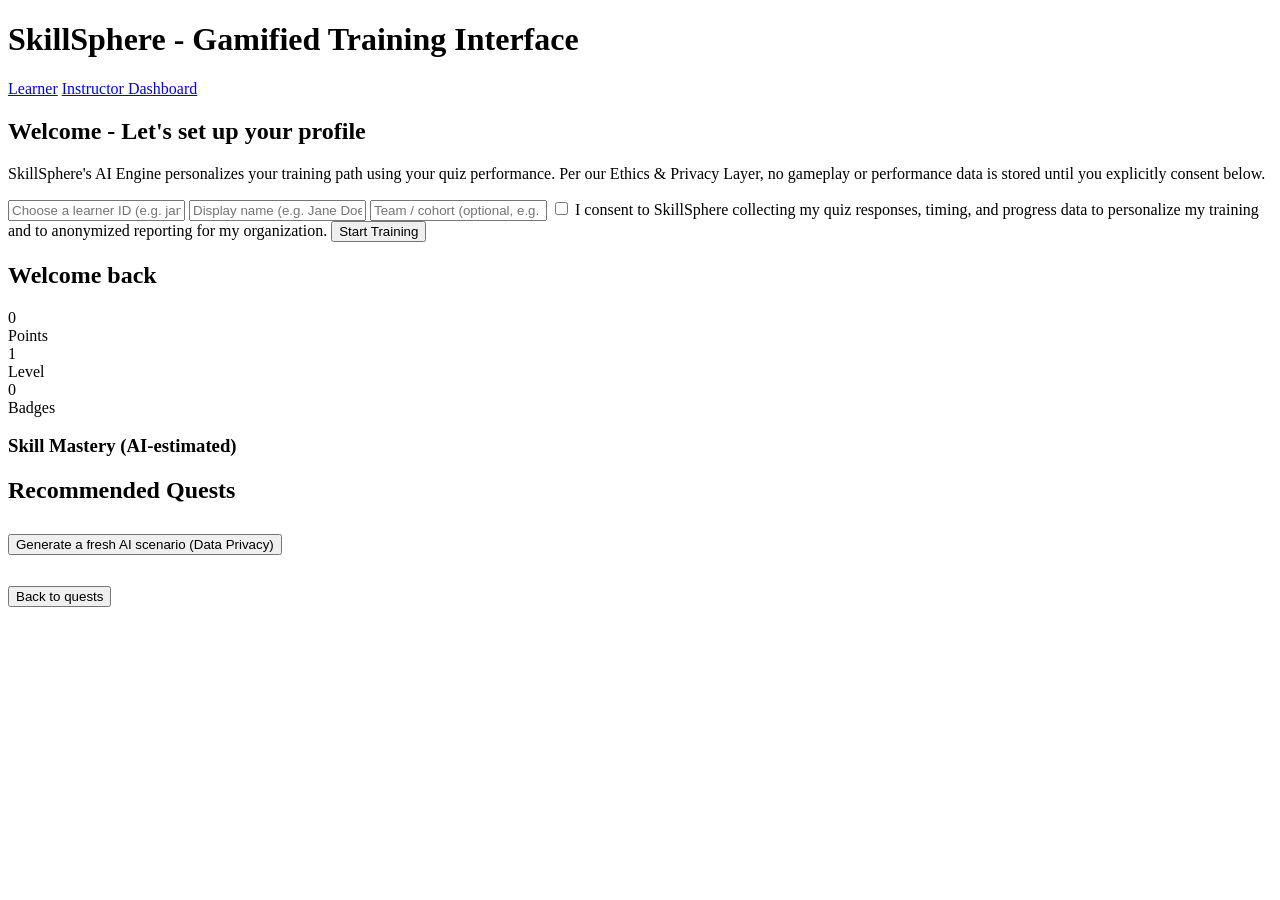
==== frontend/index.html @ f629db78 "Add gamified learner interface and instructor dashboard" ====
<!doctype html>
<html lang="en">
<head>
  <meta charset="utf-8" />
  <meta name="viewport" content="width=device-width, initial-scale=1" />
  <title>SkillSphere - Adaptive Training</title>
  <link rel="stylesheet" href="/static/css/styles.css" />
</head>
<body>
  <header class="topbar">
    <h1>Skill<span>Sphere</span> - Gamified Training Interface</h1>
    <nav class="topnav">
      <a href="/">Learner</a>
      <a href="/dashboard">Instructor Dashboard</a>
    </nav>
  </header>

  <main>
    <!-- STEP 1: Consent & login -->
    <section id="consentCard" class="card">
      <h2>Welcome - Let's set up your profile</h2>
      <p class="muted">
        SkillSphere's AI Engine personalizes your training path using your quiz
        performance. Per our Ethics &amp; Privacy Layer, no gameplay or performance
        data is stored until you explicitly consent below.
      </p>
      <input type="text" id="learnerId" placeholder="Choose a learner ID (e.g. jane.doe)" />
      <input type="text" id="displayName" placeholder="Display name (e.g. Jane Doe)" />
      <input type="text" id="cohort" placeholder="Team / cohort (optional, e.g. team-alpha)" />
      <label class="checkline">
        <input type="checkbox" id="consentCheck" />
        I consent to SkillSphere collecting my quiz responses, timing, and progress
        data to personalize my training and to anonymized reporting for my organization.
      </label>
      <button id="startBtn">Start Training</button>
    </section>

    <!-- STEP 2: Gamified dashboard -->
    <section id="learnerCard" class="card hidden">
      <h2 id="welcomeMsg">Welcome back</h2>
      <div class="stat-row">
        <div class="stat"><div class="value" id="statPoints">0</div><div class="label">Points</div></div>
        <div class="stat"><div class="value" id="statLevel">1</div><div class="label">Level</div></div>
        <div class="stat"><div class="value" id="statBadges">0</div><div class="label">Badges</div></div>
      </div>
      <div id="badgeList" style="margin-top:12px;"></div>
    </section>

    <!-- STEP 3: Skill mastery -->
    <section id="masteryCard" class="card hidden">
      <h3>Skill Mastery (AI-estimated)</h3>
      <div id="masteryList" class="grid grid-3"></div>
    </section>

    <!-- STEP 4: Quest / gameplay -->
    <section id="questCard" class="card hidden">
      <h2>Recommended Quests</h2>
      <div id="questList" class="grid grid-2"></div>
      <button class="secondary" id="generateBtn" style="margin-top:10px;">
        Generate a fresh AI scenario (Data Privacy)
      </button>
    </section>

    <section id="playCard" class="card hidden">
      <h3 id="playModule"></h3>
      <p id="playPrompt" style="font-size:16px;"></p>
      <div id="playOptions"></div>
      <div id="feedbackBox" class="feedback-box hidden"></div>
      <button class="secondary hidden" id="nextBtn" style="margin-top:12px;">Back to quests</button>
    </section>
  </main>

  <script src="/static/js/app.js"></script>
</body>
</html>
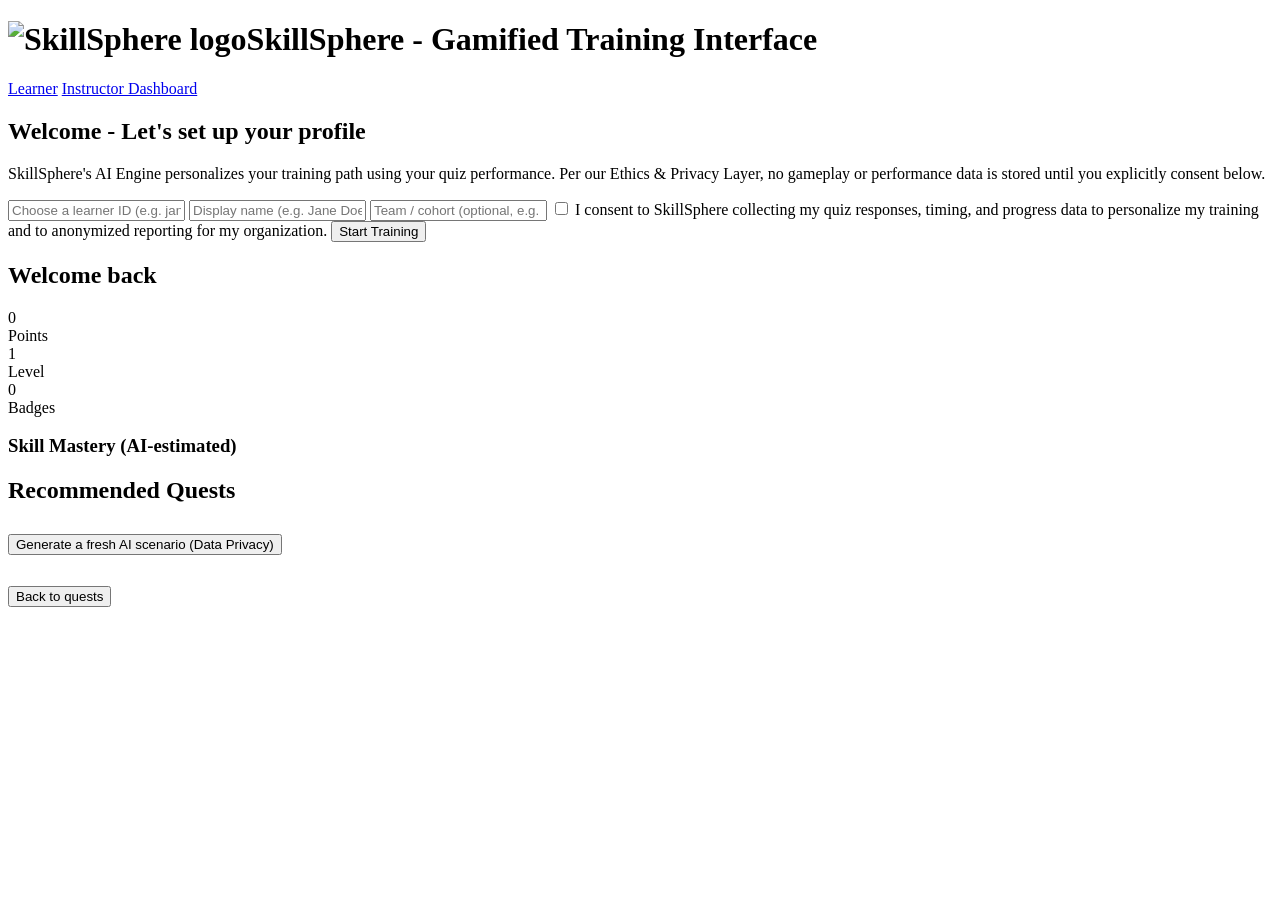
==== commit 3b04ff28: "Add SkillSphere logo to header and browser favicon" ====
--- a/frontend/index.html
+++ b/frontend/index.html
@@ -4,11 +4,12 @@
   <meta charset="utf-8" />
   <meta name="viewport" content="width=device-width, initial-scale=1" />
   <title>SkillSphere - Adaptive Training</title>
+  <link rel="icon" type="image/png" href="/static/img/favicon.png" />
   <link rel="stylesheet" href="/static/css/styles.css" />
 </head>
 <body>
   <header class="topbar">
-    <h1>Skill<span>Sphere</span> - Gamified Training Interface</h1>
+    <h1><img src="/static/img/icon.png" alt="SkillSphere logo" class="brand-icon" />Skill<span>Sphere</span> - Gamified Training Interface</h1>
     <nav class="topnav">
       <a href="/">Learner</a>
       <a href="/dashboard">Instructor Dashboard</a>
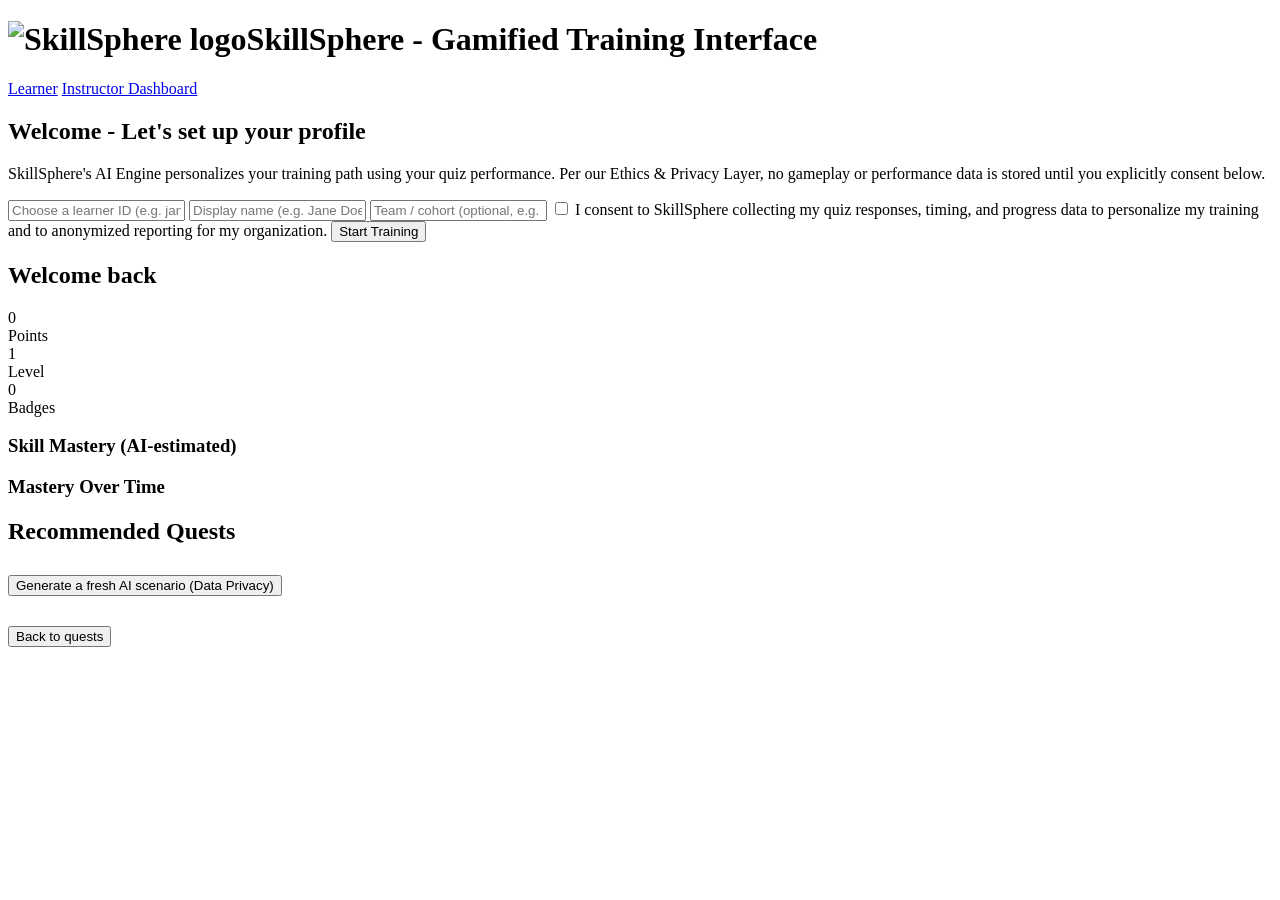
==== commit 7056a222: "R5: add mastery-over-time chart to the learner view Records the EMA mastery score immediately after " ====
--- a/frontend/index.html
+++ b/frontend/index.html
@@ -53,6 +53,12 @@
       <div id="masteryList" class="grid grid-3"></div>
     </section>
 
+    <!-- STEP 3b: Mastery over time (R5 evidence) -->
+    <section id="masteryTimelineCard" class="card hidden">
+      <h3>Mastery Over Time</h3>
+      <div id="masteryChart"></div>
+    </section>
+
     <!-- STEP 4: Quest / gameplay -->
     <section id="questCard" class="card hidden">
       <h2>Recommended Quests</h2>
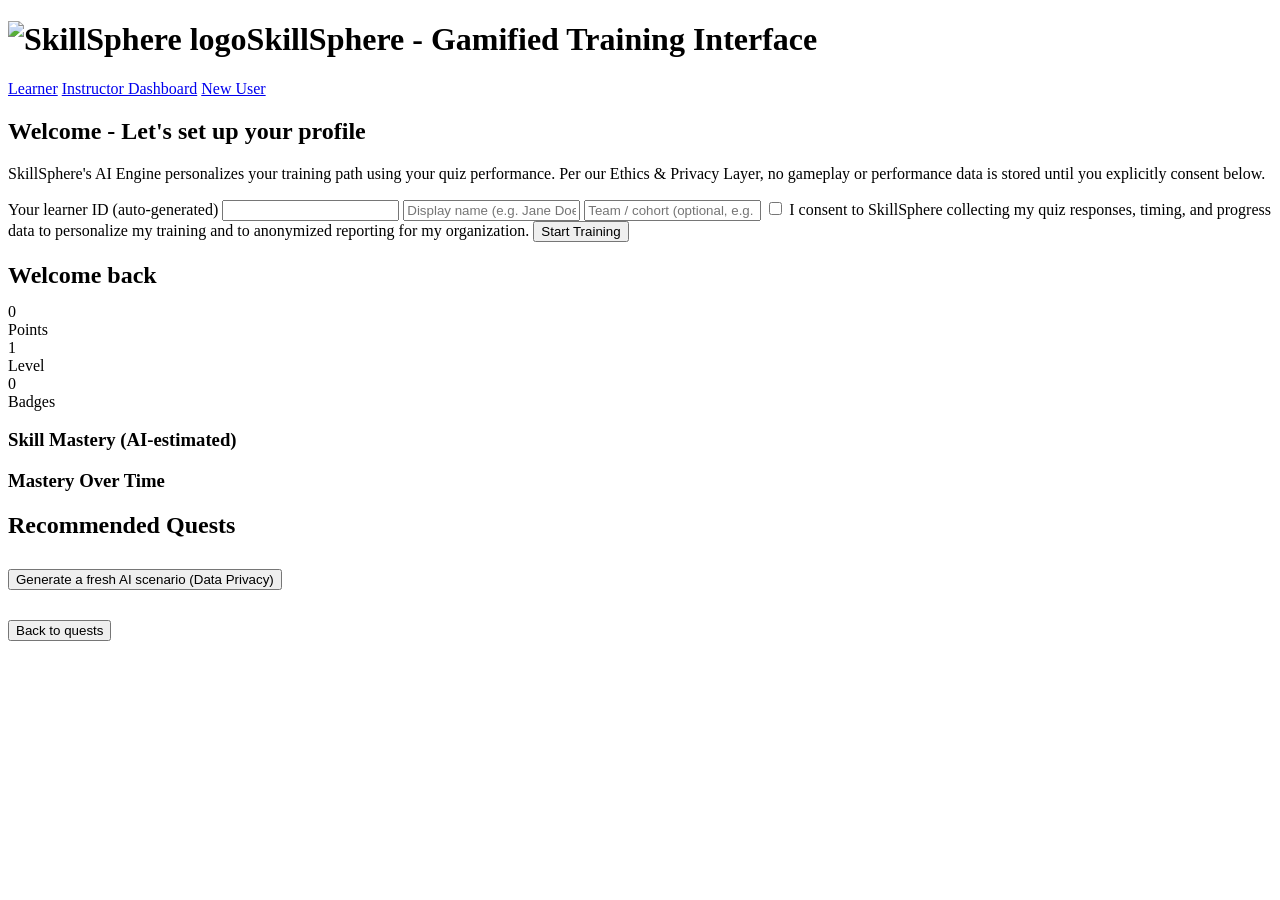
==== commit b888aca9: "Auto-generate learner IDs and add a New User control Replaces the free-text learner ID field with a " ====
--- a/frontend/index.html
+++ b/frontend/index.html
@@ -13,6 +13,7 @@
     <nav class="topnav">
       <a href="/">Learner</a>
       <a href="/dashboard">Instructor Dashboard</a>
+      <a href="#" id="newUserLink">New User</a>
     </nav>
   </header>
 
@@ -25,7 +26,8 @@
         performance. Per our Ethics &amp; Privacy Layer, no gameplay or performance
         data is stored until you explicitly consent below.
       </p>
-      <input type="text" id="learnerId" placeholder="Choose a learner ID (e.g. jane.doe)" />
+      <label class="field-label" for="learnerId">Your learner ID (auto-generated)</label>
+      <input type="text" id="learnerId" readonly />
       <input type="text" id="displayName" placeholder="Display name (e.g. Jane Doe)" />
       <input type="text" id="cohort" placeholder="Team / cohort (optional, e.g. team-alpha)" />
       <label class="checkline">
@@ -39,6 +41,7 @@
     <!-- STEP 2: Gamified dashboard -->
     <section id="learnerCard" class="card hidden">
       <h2 id="welcomeMsg">Welcome back</h2>
+      <p class="muted" id="learnerIdLine" style="margin-top:-6px;"></p>
       <div class="stat-row">
         <div class="stat"><div class="value" id="statPoints">0</div><div class="label">Points</div></div>
         <div class="stat"><div class="value" id="statLevel">1</div><div class="label">Level</div></div>
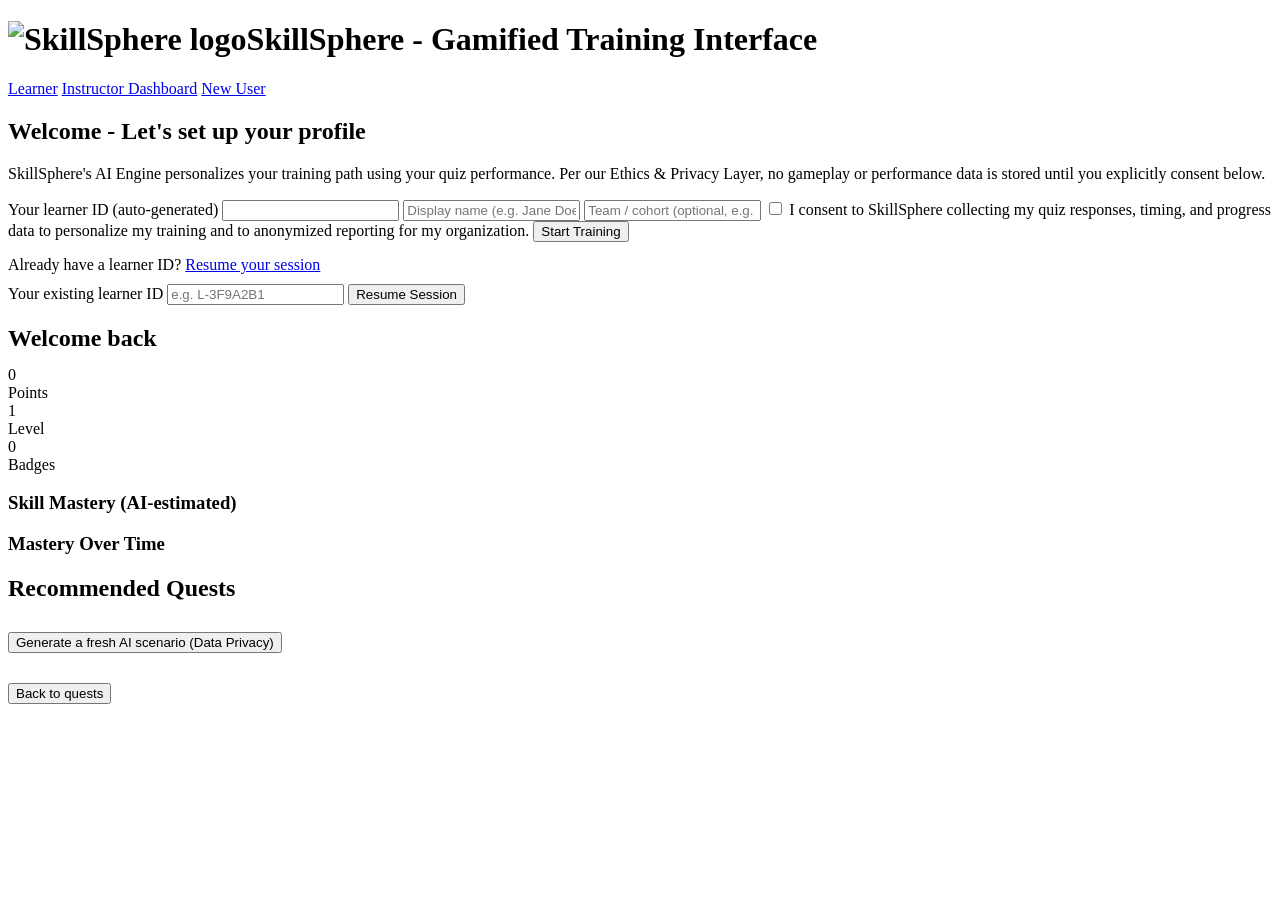
==== commit 294c02a1: "Add a resume-session flow for returning on a new browser/device Auto-generated learner IDs (previous" ====
--- a/frontend/index.html
+++ b/frontend/index.html
@@ -36,6 +36,16 @@
         data to personalize my training and to anonymized reporting for my organization.
       </label>
       <button id="startBtn">Start Training</button>
+
+      <p class="muted" style="margin-top:14px; margin-bottom:0;">
+        Already have a learner ID? <a href="#" id="showResumeLink">Resume your session</a>
+      </p>
+      <div id="resumeBox" class="hidden" style="margin-top:10px;">
+        <label class="field-label" for="resumeId">Your existing learner ID</label>
+        <input type="text" id="resumeId" placeholder="e.g. L-3F9A2B1" />
+        <button class="secondary" id="resumeBtn" type="button">Resume Session</button>
+        <p class="muted" id="resumeMsg"></p>
+      </div>
     </section>
 
     <!-- STEP 2: Gamified dashboard -->
